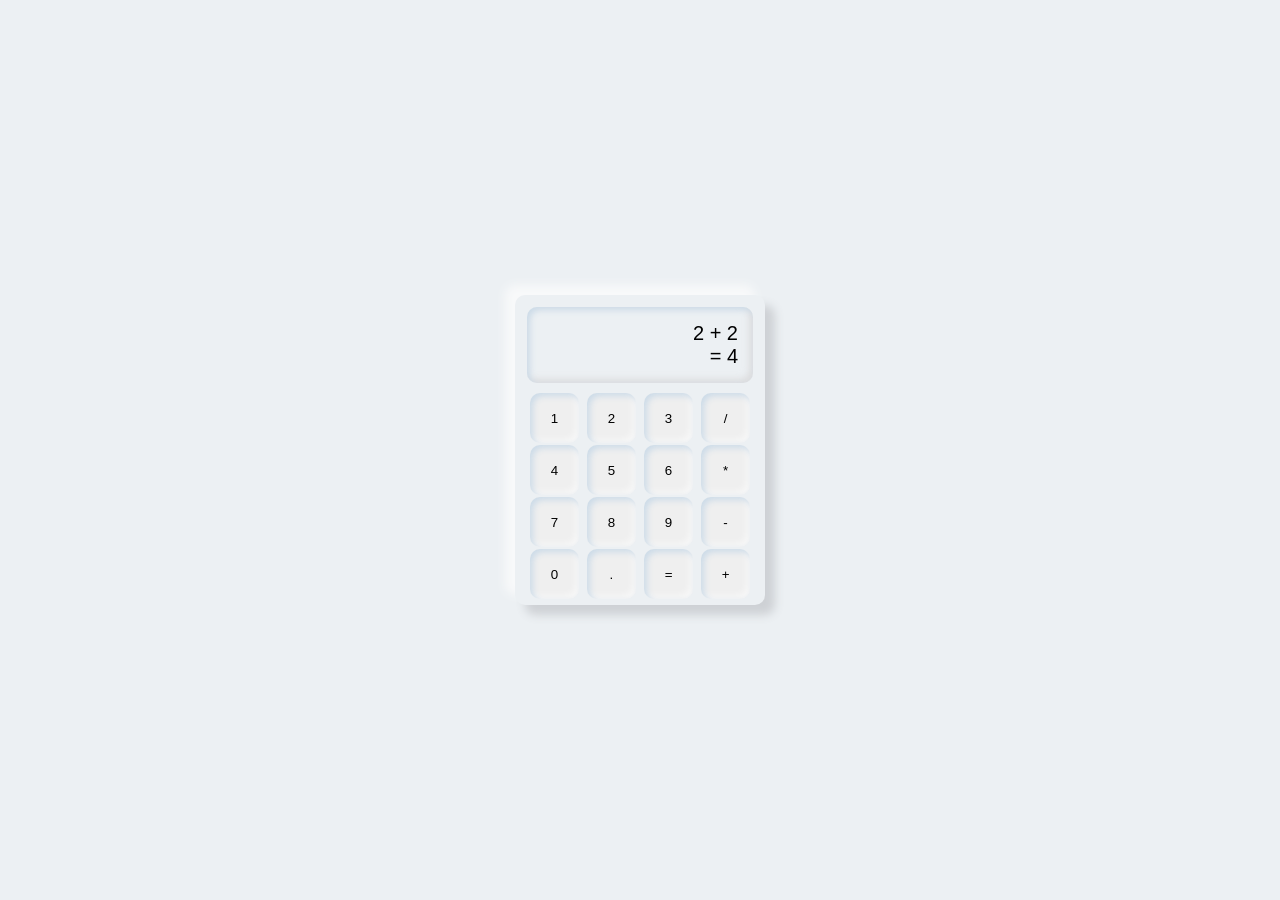
==== index.html @ 24e92325 "changed html file name" ====
<!DOCTYPE html>
<html lang="en">

<head>
    <meta charset="UTF-8">
    <meta name="viewport" content="width=device-width, initial-scale=1.0">
    <link rel="stylesheet" href="style.css">
    <title>Neumorphism Calculator</title>
</head>

<body>

    <div class="calculator">

        <div class="display">
            <p>2 + 2 </p>
            <span>= 4</span>
        </div>

        <div class="buttons-container">
            <input type="button" value="1">
            <input type="button" value="2">
            <input type="button" value="3">
            <input type="button" value="/">
            <input type="button" value="4">
            <input type="button" value="5">
            <input type="button" value="6">
            <input type="button" value="*">
            <input type="button" value="7">
            <input type="button" value="8">
            <input type="button" value="9">
            <input type="button" value="-">
            <input type="button" value="0">
            <input type="button" value=".">
            <input type="button" value="=">
            <input type="button" value="+">
        </div>
    </div>

</body>
</html>
---- style.css ----
* {
    margin: 0;
    padding: 0;
    box-sizing: border-box;
}

:root {
    font-size: 10px;
}

body {
    background: #ecf0f3;
    height: 100vh;
    display: flex;
    justify-content: center;
    align-items: center;
    font-family: Verdana, Geneva, Tahoma, sans-serif;
}

.calculator {
    display: flex;
    flex-direction: column;
    gap: 1rem;
    border-radius: 1rem;
    max-width: 25rem;
    width: 100%;
    padding: 1.2rem;
    box-shadow: -10px -10px 10px #f8f9fa, 10px 10px 10px #ced1d5;
}

.display {
    height: 30%;
    border-radius: 1rem;
    font-size: 2rem;
    display: flex;
    flex-direction: column;
    justify-content: center;
    align-items: flex-end;
    padding: 1.5rem;
    box-shadow: rgb(204, 219, 232) 3px 3px 6px 0px inset, rgba(207, 203, 203, 0.5) -3px -3px 6px 1px inset;
}

.buttons-container {
    height: auto;
    display: grid;
    place-items: center;
    grid-template-columns: repeat(4, 1fr);
    grid-template-rows: repeat(4, 1fr);
    gap: 1%;
}

input[type="button"] {
    border: none;
    border-radius: 1rem;
    height: 90%;
    min-height: 5rem;
    width: 90%;
    cursor: pointer;
    box-shadow: rgb(204, 219, 232) 3px 3px 6px 0px inset, rgba(255, 255, 255, 0.5) -3px -3px 6px 1px inset;
}

input[type="button"]:hover {
    box-shadow: rgba(14, 30, 37, 0.12) 0px 2px 4px 0px, rgba(14, 30, 37, 0.32) 0px 2px 16px 0px;
}
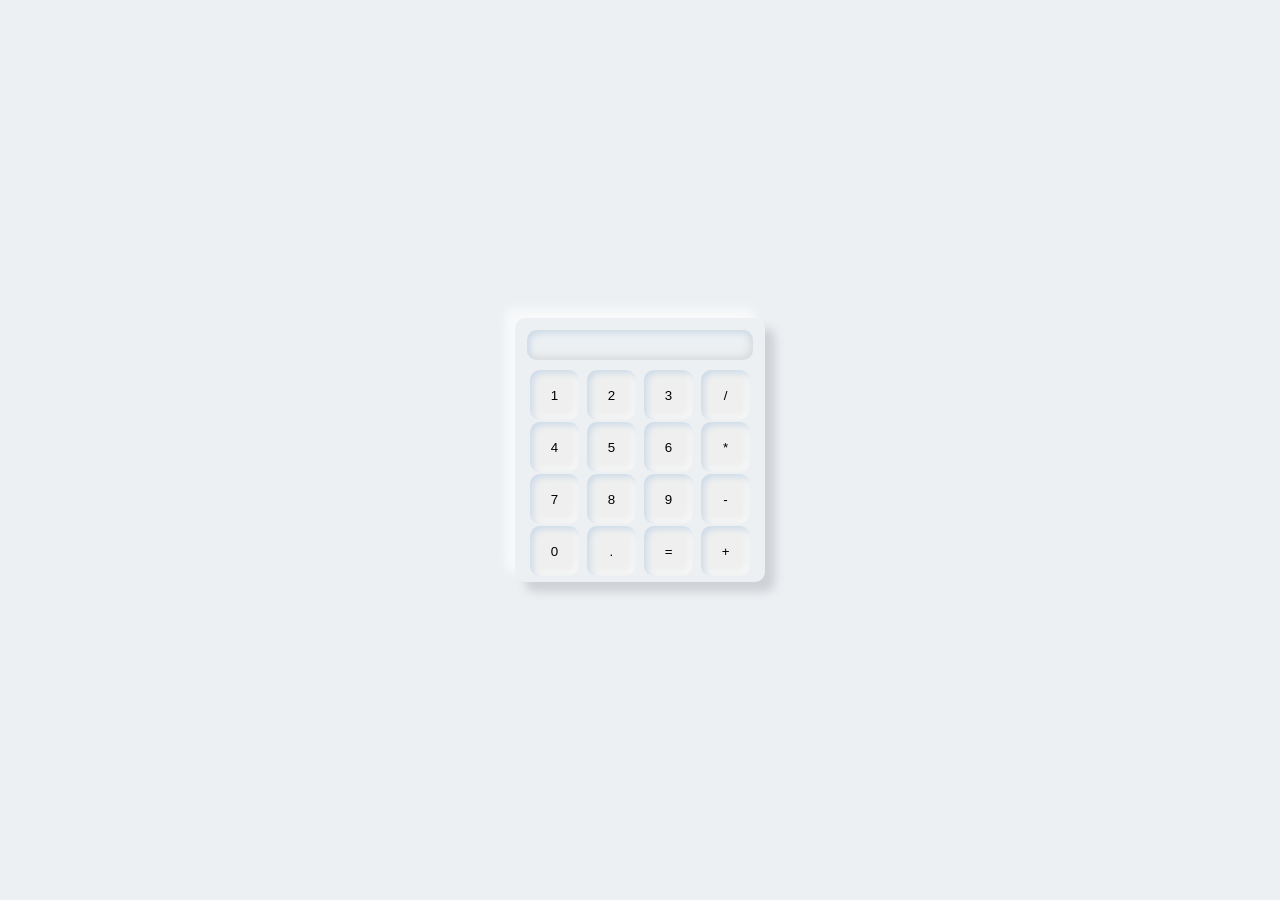
==== commit 33aa2066: "added js" ====
--- a/index.html
+++ b/index.html
@@ -9,33 +9,36 @@
 </head>
 
 <body>
+    <!-- comments here  -->
 
     <div class="calculator">
 
         <div class="display">
-            <p>2 + 2 </p>
-            <span>= 4</span>
+            <p id="calculation"></p>
+            <span id="result"></span>
         </div>
 
         <div class="buttons-container">
-            <input type="button" value="1">
-            <input type="button" value="2">
-            <input type="button" value="3">
-            <input type="button" value="/">
-            <input type="button" value="4">
-            <input type="button" value="5">
-            <input type="button" value="6">
-            <input type="button" value="*">
-            <input type="button" value="7">
-            <input type="button" value="8">
-            <input type="button" value="9">
-            <input type="button" value="-">
-            <input type="button" value="0">
-            <input type="button" value=".">
-            <input type="button" value="=">
-            <input type="button" value="+">
+            <input type="button" value="1" onclick="addToCalculation('1')">
+            <input type="button" value="2" onclick="addToCalculation('2')">
+            <input type="button" value="3" onclick="addToCalculation('3')">
+            <input type="button" value="/" onclick="addToCalculation('/')">
+            <input type="button" value="4" onclick="addToCalculation('4')">
+            <input type="button" value="5" onclick="addToCalculation('5')">
+            <input type="button" value="6" onclick="addToCalculation('6')">
+            <input type="button" value="*" onclick="addToCalculation('*')">
+            <input type="button" value="7" onclick="addToCalculation('7')">
+            <input type="button" value="8" onclick="addToCalculation('8')">
+            <input type="button" value="9" onclick="addToCalculation('9')">
+            <input type="button" value="-" onclick="addToCalculation('-')">
+            <input type="button" value="0" onclick="addToCalculation('0')">
+            <input type="button" value="." onclick="addToCalculation('.')">
+            <input type="button" value="=" onclick="calculate()">
+            <input type="button" value="+" onclick="addToCalculation('+')">
         </div>
     </div>
 
+    <script src="script.js"></script>
+
 </body>
-</html>+</html>
